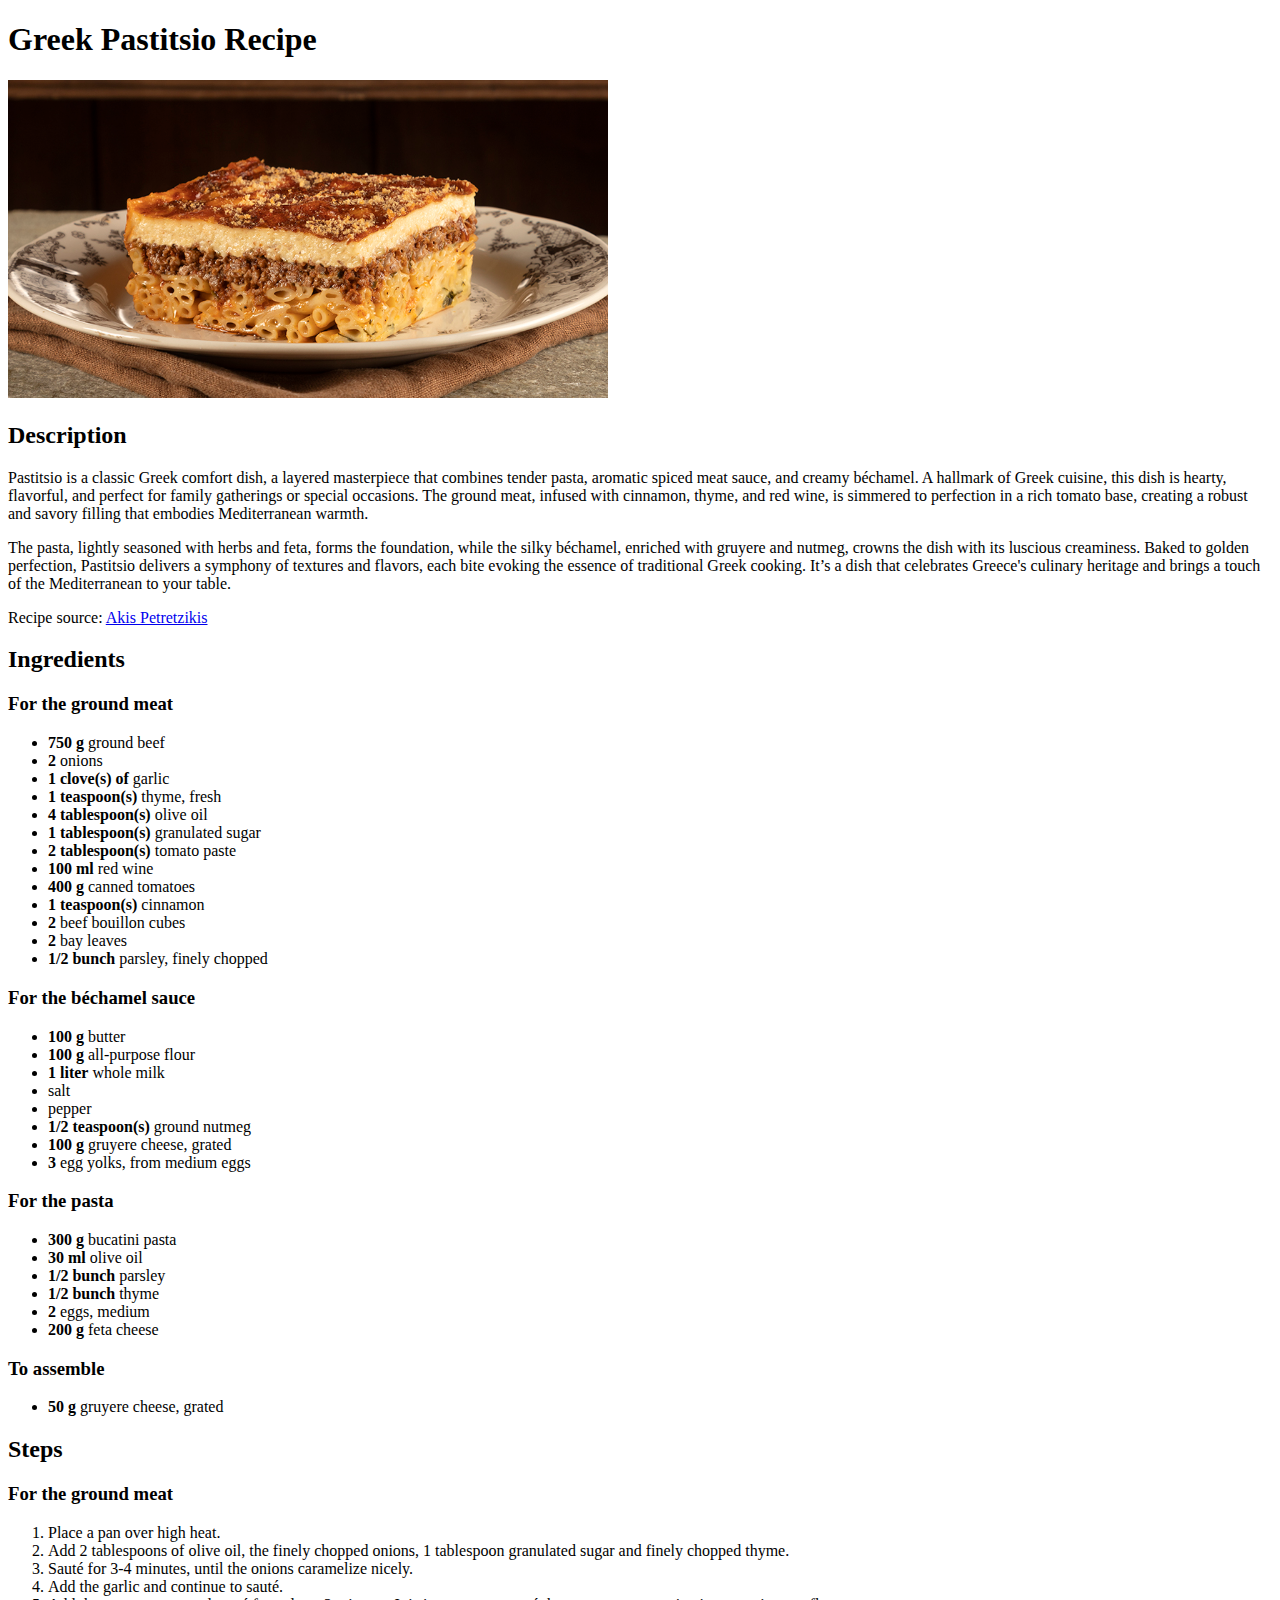
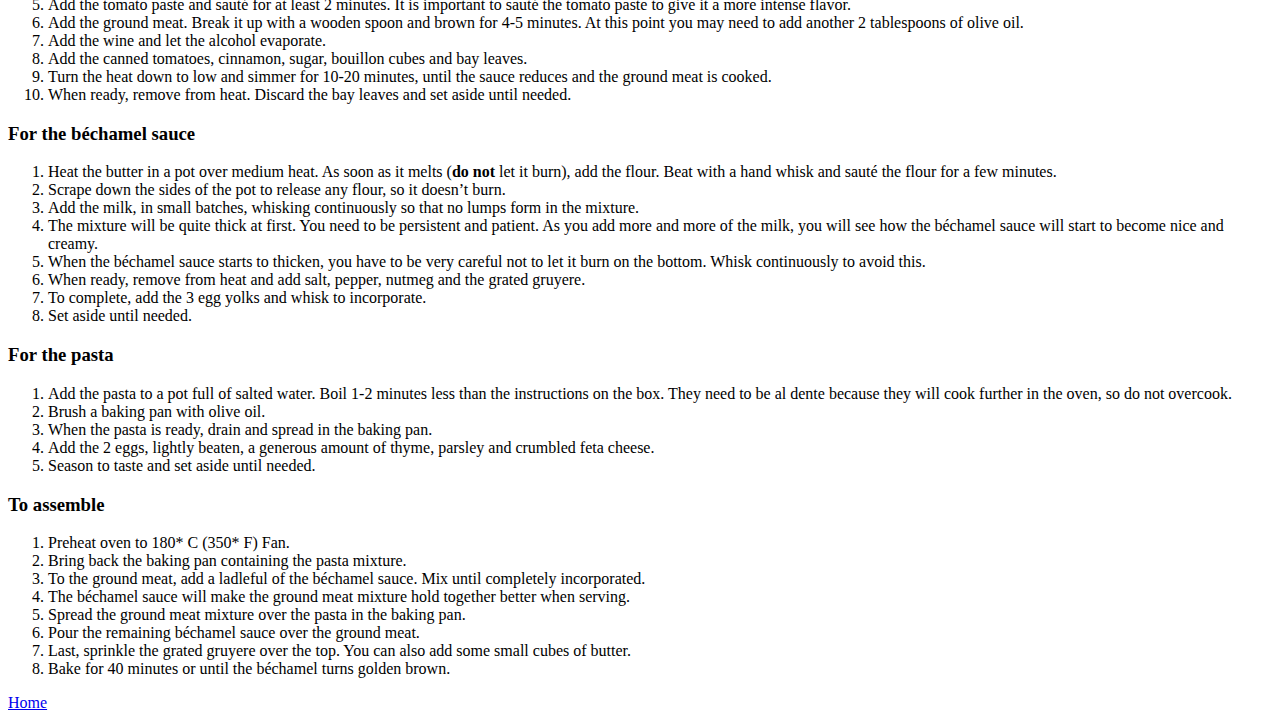
==== recipes/greek_pastitsio.html @ a9869768 "Add new Greek Pastitsio recipe" ====
<!DOCTYPE html>
<html lang="en">
    <head>
        <meta charset="UTF-8">

    </head>

    <body>
        <h1>Greek Pastitsio Recipe</h1>
        <img src="../images/Pastitsio.jpg" alt="Greek Pastitsio" width="600">

        <h2>Description</h2>
        <p>Pastitsio is a classic Greek comfort dish, a layered masterpiece that combines tender pasta, aromatic spiced meat sauce, and creamy béchamel. A hallmark of Greek cuisine, this dish is hearty, flavorful, and perfect for family gatherings or special occasions. The ground meat, infused with cinnamon, thyme, and red wine, is simmered to perfection in a rich tomato base, creating a robust and savory filling that embodies Mediterranean warmth.</p>
        <p>The pasta, lightly seasoned with herbs and feta, forms the foundation, while the silky béchamel, enriched with gruyere and nutmeg, crowns the dish with its luscious creaminess. Baked to golden perfection, Pastitsio delivers a symphony of textures and flavors, each bite evoking the essence of traditional Greek cooking. It’s a dish that celebrates Greece's culinary heritage and brings a touch of the Mediterranean to your table.</p>
        <p>Recipe source: <a href="https://akispetretzikis.com/en/recipe/118/to-pastitsio-toy-akh" target="_blank" rel="noopener noreferrer">Akis Petretzikis</a></p>

        <h2>Ingredients</h2>
        <h3>For the ground meat</h3>
        <ul>
            <li><strong>750 g</strong> ground beef</li>
            <li><strong>2</strong> onions</li>
            <li><strong>1 clove(s) of</strong> garlic</li>
            <li><strong>1 teaspoon(s)</strong> thyme, fresh</li>
            <li><strong>4 tablespoon(s)</strong> olive oil</li>
            <li><strong>1 tablespoon(s)</strong> granulated sugar</li>
            <li><strong>2 tablespoon(s)</strong> tomato paste</li>
            <li><strong>100 ml</strong> red wine</li>
            <li><strong>400 g</strong> canned tomatoes</li>
            <li><strong>1 teaspoon(s)</strong> cinnamon</li>
            <li><strong>2</strong> beef bouillon cubes</li>
            <li><strong>2</strong> bay leaves</li>
            <li><strong>1/2 bunch</strong> parsley, finely chopped</li>
        
        </ul>


        <h3>For the béchamel sauce</h3>
        <ul>
            <li><strong>100 g</strong> butter</li>
            <li><strong>100 g</strong> all-purpose flour</li>
            <li><strong>1 liter</strong> whole milk</li>
            <li>salt</li>
            <li>pepper</li>
            <li><strong>1/2 teaspoon(s)</strong> ground nutmeg</li>
            <li><strong>100 g</strong> gruyere cheese, grated</li>
            <li><strong>3</strong> egg yolks, from medium eggs</li>


        </ul>

        <h3>For the pasta</h3>
            <ul>
                <li><strong>300 g</strong> bucatini pasta</li>
                <li><strong>30 ml</strong> olive oil</li>
                <li><strong>1/2 bunch</strong> parsley</li>
                <li><strong>1/2 bunch</strong> thyme</li>
                <li><strong>2</strong> eggs, medium</li>
                <li><strong>200 g</strong> feta cheese</li>
            </ul>

        <h3>To assemble</h3>
        <ul>
            <li><strong>50 g</strong> gruyere cheese, grated</li>
        </ul>

        <h2>Steps</h2>

        <h3>For the ground meat</h3>
        <ol>
            <li>Place a pan over high heat.</li>
            <li>Add 2 tablespoons of olive oil, the finely chopped onions, 1 tablespoon granulated sugar and finely chopped thyme.</li>
            <li>Sauté for 3-4 minutes, until the onions caramelize nicely.</li>
            <li>Add the garlic and continue to sauté.</li>
            <li>Add the tomato paste and sauté for at least 2 minutes. It is important to sauté the tomato paste to give it a more intense flavor.</li>
            <li>Add the ground meat. Break it up with a wooden spoon and brown for 4-5 minutes. At this point you may need to add another 2 tablespoons of olive oil.</li>
            <li>Add the wine and let the alcohol evaporate.</li>
            <li>Add the canned tomatoes, cinnamon, sugar, bouillon cubes and bay leaves.</li>
            <li>Turn the heat down to low and simmer for 10-20 minutes, until the sauce reduces and the ground meat is cooked.</li>
            <li>When ready, remove from heat. Discard the bay leaves and set aside until needed.</li>
        </ol>

        <h3>For the béchamel sauce</h3>
        <ol>
            <li>Heat the butter in a pot over medium heat. As soon as it melts (<strong>do not</strong> let it burn), add the flour. Beat with a hand whisk and sauté the flour for a few minutes.</li>
            <li>Scrape down the sides of the pot to release any flour, so it doesn’t burn.</li>
            <li>Add the milk, in small batches, whisking continuously so that no lumps form in the mixture.</li>
            <li>The mixture will be quite thick at first. You need to be persistent and patient.  As you add more and more of the milk, you will see how the béchamel sauce will start to become nice and creamy.</li>
            <li>When the béchamel sauce starts to thicken, you have to be very careful not to let it burn on the bottom. Whisk continuously to avoid this.</li>
            <li>When ready, remove from heat and add salt, pepper, nutmeg and the grated gruyere.</li>
            <li>To complete, add the 3 egg yolks and whisk to incorporate.</li>
            <li>Set aside until needed.</li>
        </ol>


        <h3>For the pasta</h3>

    <ol>
        <li>Add the pasta to a pot full of salted water. Boil 1-2 minutes less than the instructions on the box. They need to be al dente because they will cook further in the oven, so do not overcook.</li>
        <li>Brush a baking pan with olive oil.</li>
        <li>When the pasta is ready, drain and spread in the baking pan.</li>
        <li>Add the 2 eggs, lightly beaten, a generous amount of thyme, parsley and crumbled feta cheese.</li>
        <li>Season to taste and set aside until needed.</li>
    </ol>

    <h3>To assemble</h3>
    <ol>
        <li>Preheat oven to 180* C (350* F) Fan.</li>
        <li>Bring back the baking pan containing the pasta mixture.</li>
        <li>To the ground meat, add a ladleful of the béchamel sauce. Mix until completely incorporated.</li>
        <li>The béchamel sauce will make the ground meat mixture hold together better when serving.</li>
        <li>Spread the ground meat mixture over the pasta in the baking pan.</li>
        <li>Pour the remaining béchamel sauce over the ground meat.</li>
        <li>Last, sprinkle the grated gruyere over the top. You can also add some small cubes of butter.</li>
        <li>Bake for 40 minutes or until the béchamel turns golden brown.</li>
    </ol>


        



        <a href="../index.html">Home</a>
    </body>
</html>
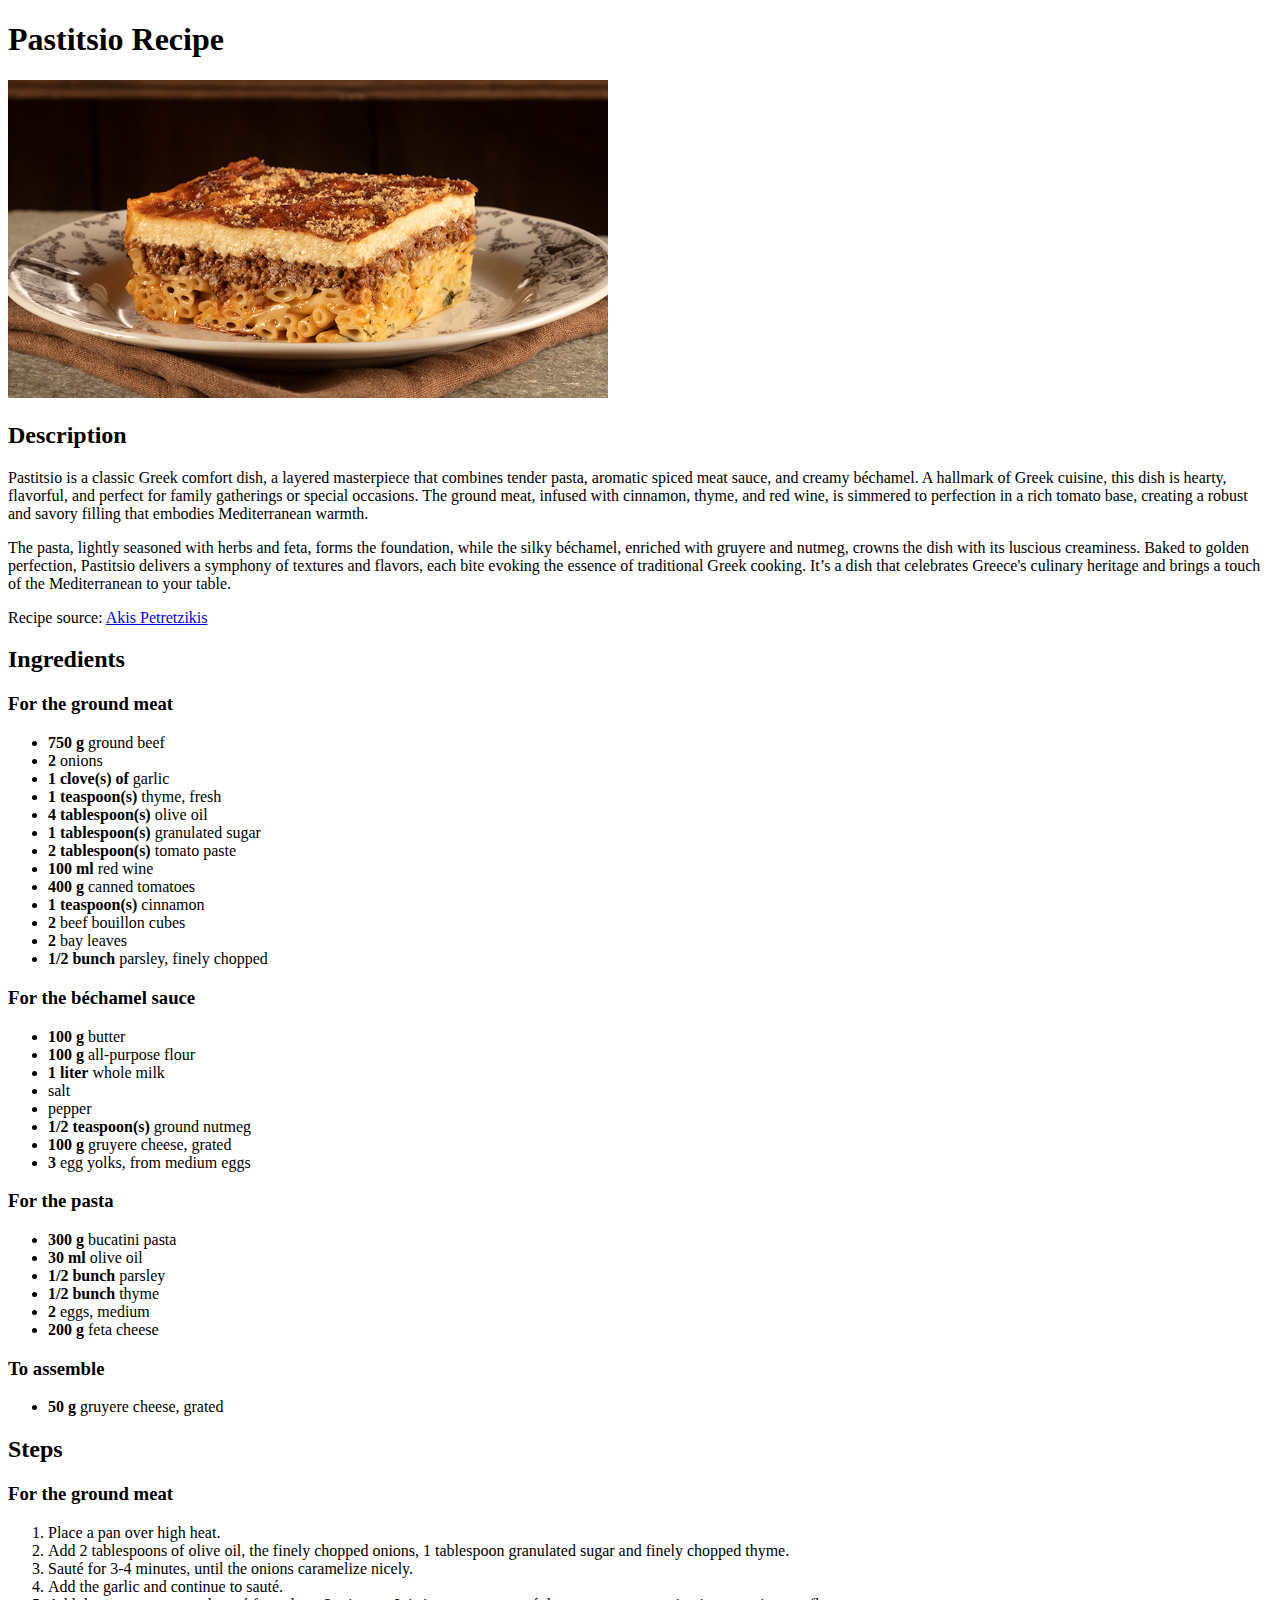
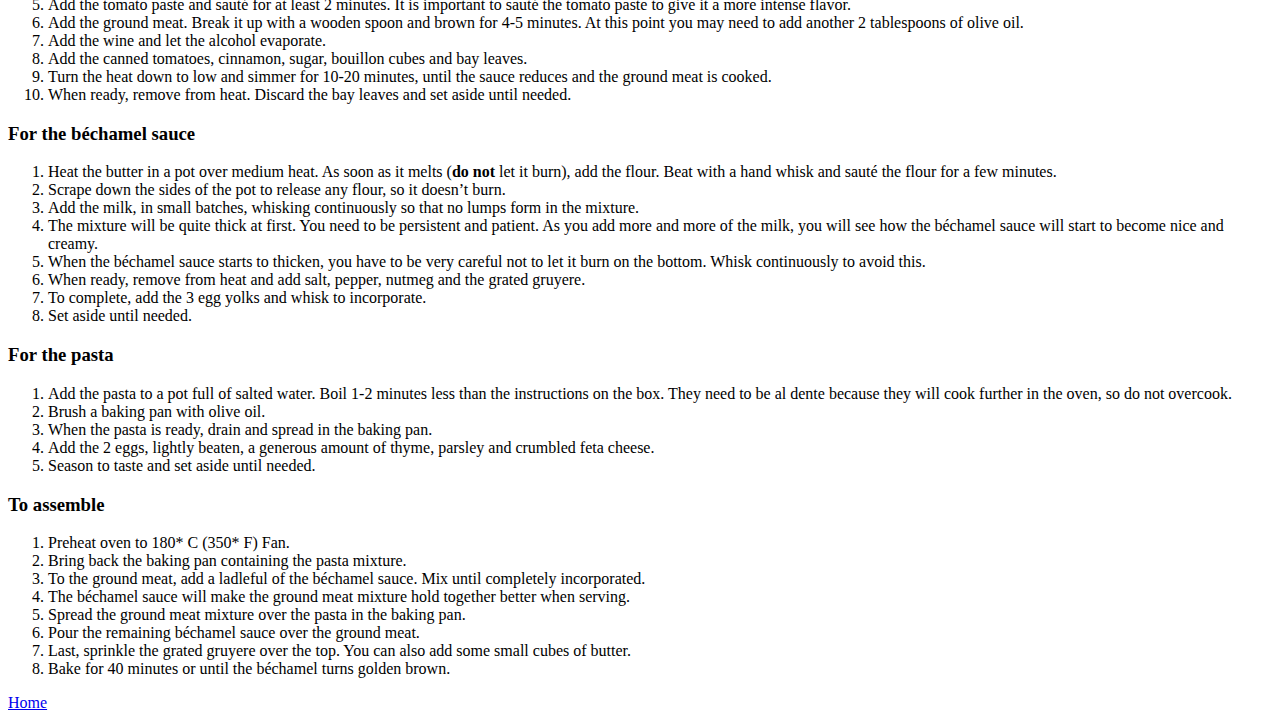
==== commit 95ad7509: "Add basic styling to main recipe page and link recipe pages to their respective CSS files" ====
--- a/recipes/greek_pastitsio.html
+++ b/recipes/greek_pastitsio.html
@@ -2,12 +2,13 @@
 <html lang="en">
     <head>
         <meta charset="UTF-8">
+        <link rel="stylesheet" href="pastitsio.css">
 
     </head>
 
     <body>
-        <h1>Greek Pastitsio Recipe</h1>
-        <img src="../images/Pastitsio.jpg" alt="Greek Pastitsio" width="600">
+        <h1>Pastitsio Recipe</h1>
+        <img src="../images/pastitsio.jpg" alt="Greek Pastitsio" width="600">
 
         <h2>Description</h2>
         <p>Pastitsio is a classic Greek comfort dish, a layered masterpiece that combines tender pasta, aromatic spiced meat sauce, and creamy béchamel. A hallmark of Greek cuisine, this dish is hearty, flavorful, and perfect for family gatherings or special occasions. The ground meat, infused with cinnamon, thyme, and red wine, is simmered to perfection in a rich tomato base, creating a robust and savory filling that embodies Mediterranean warmth.</p>
